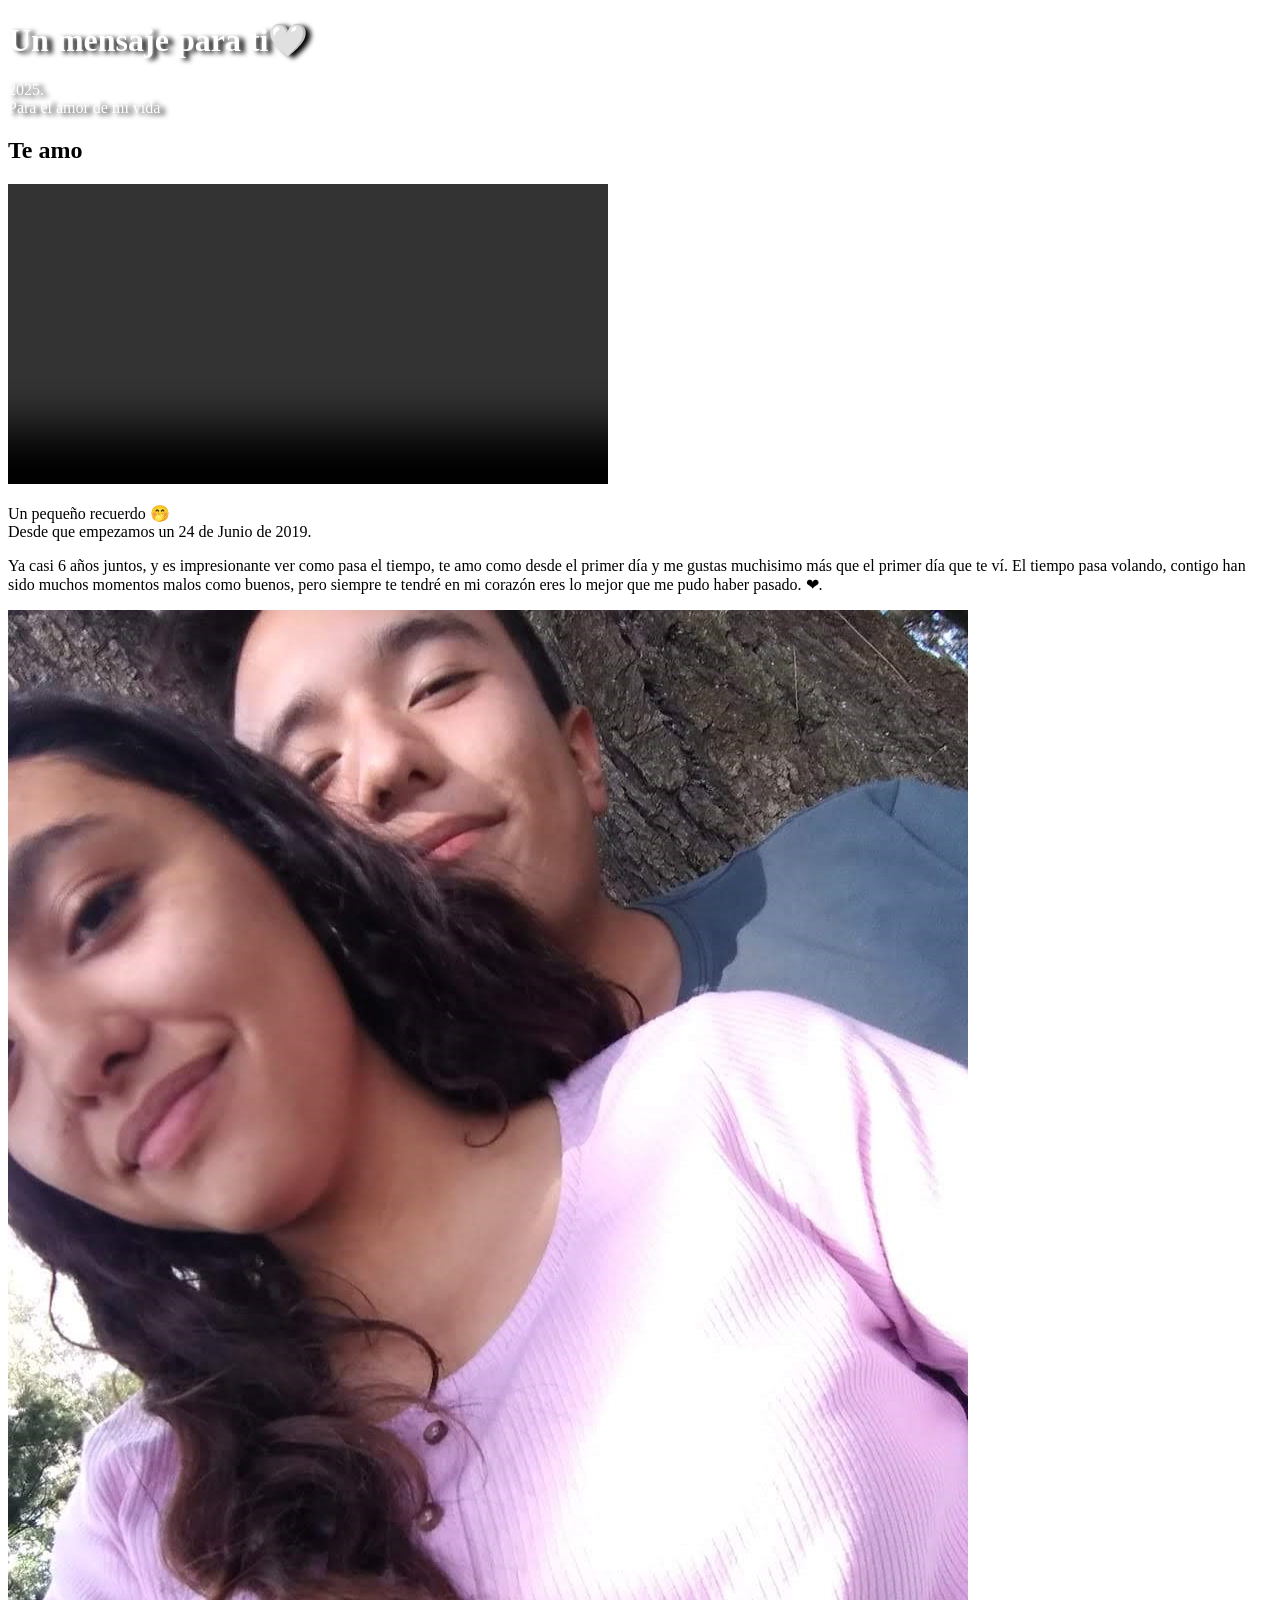
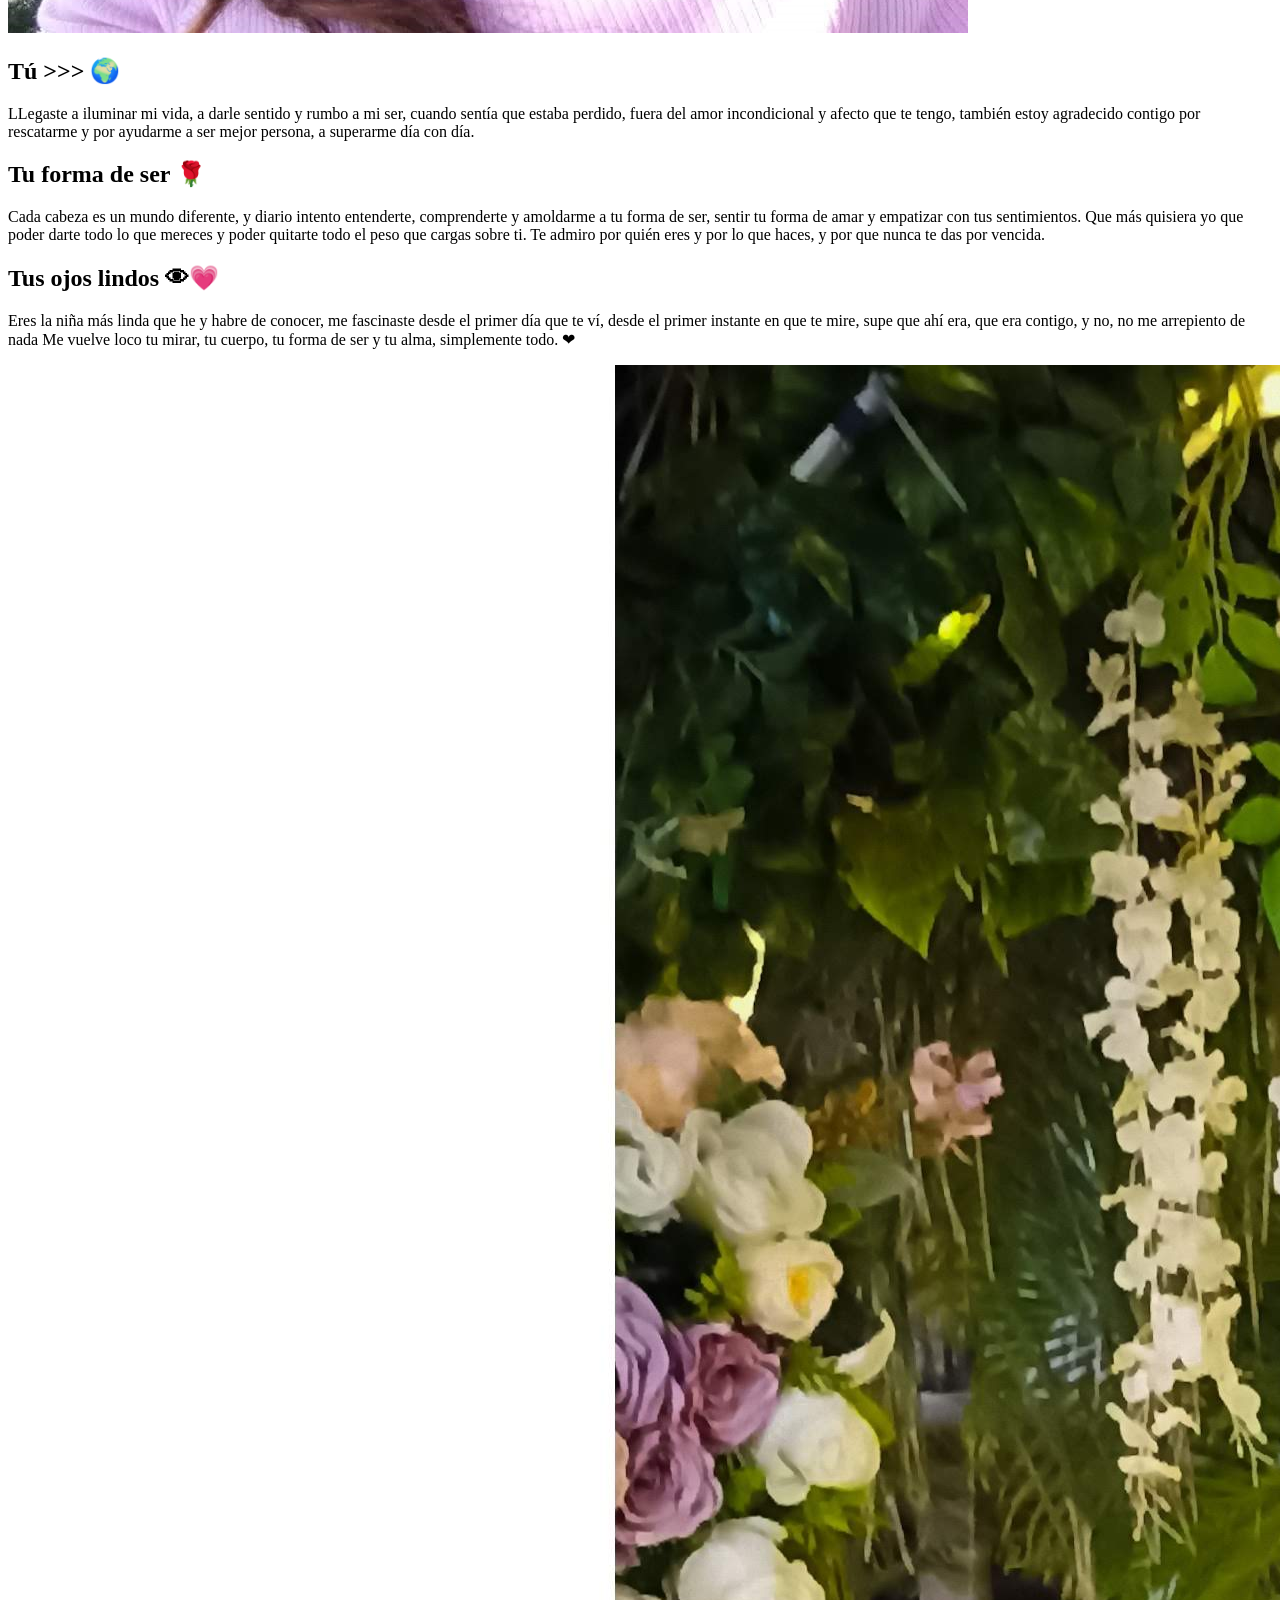
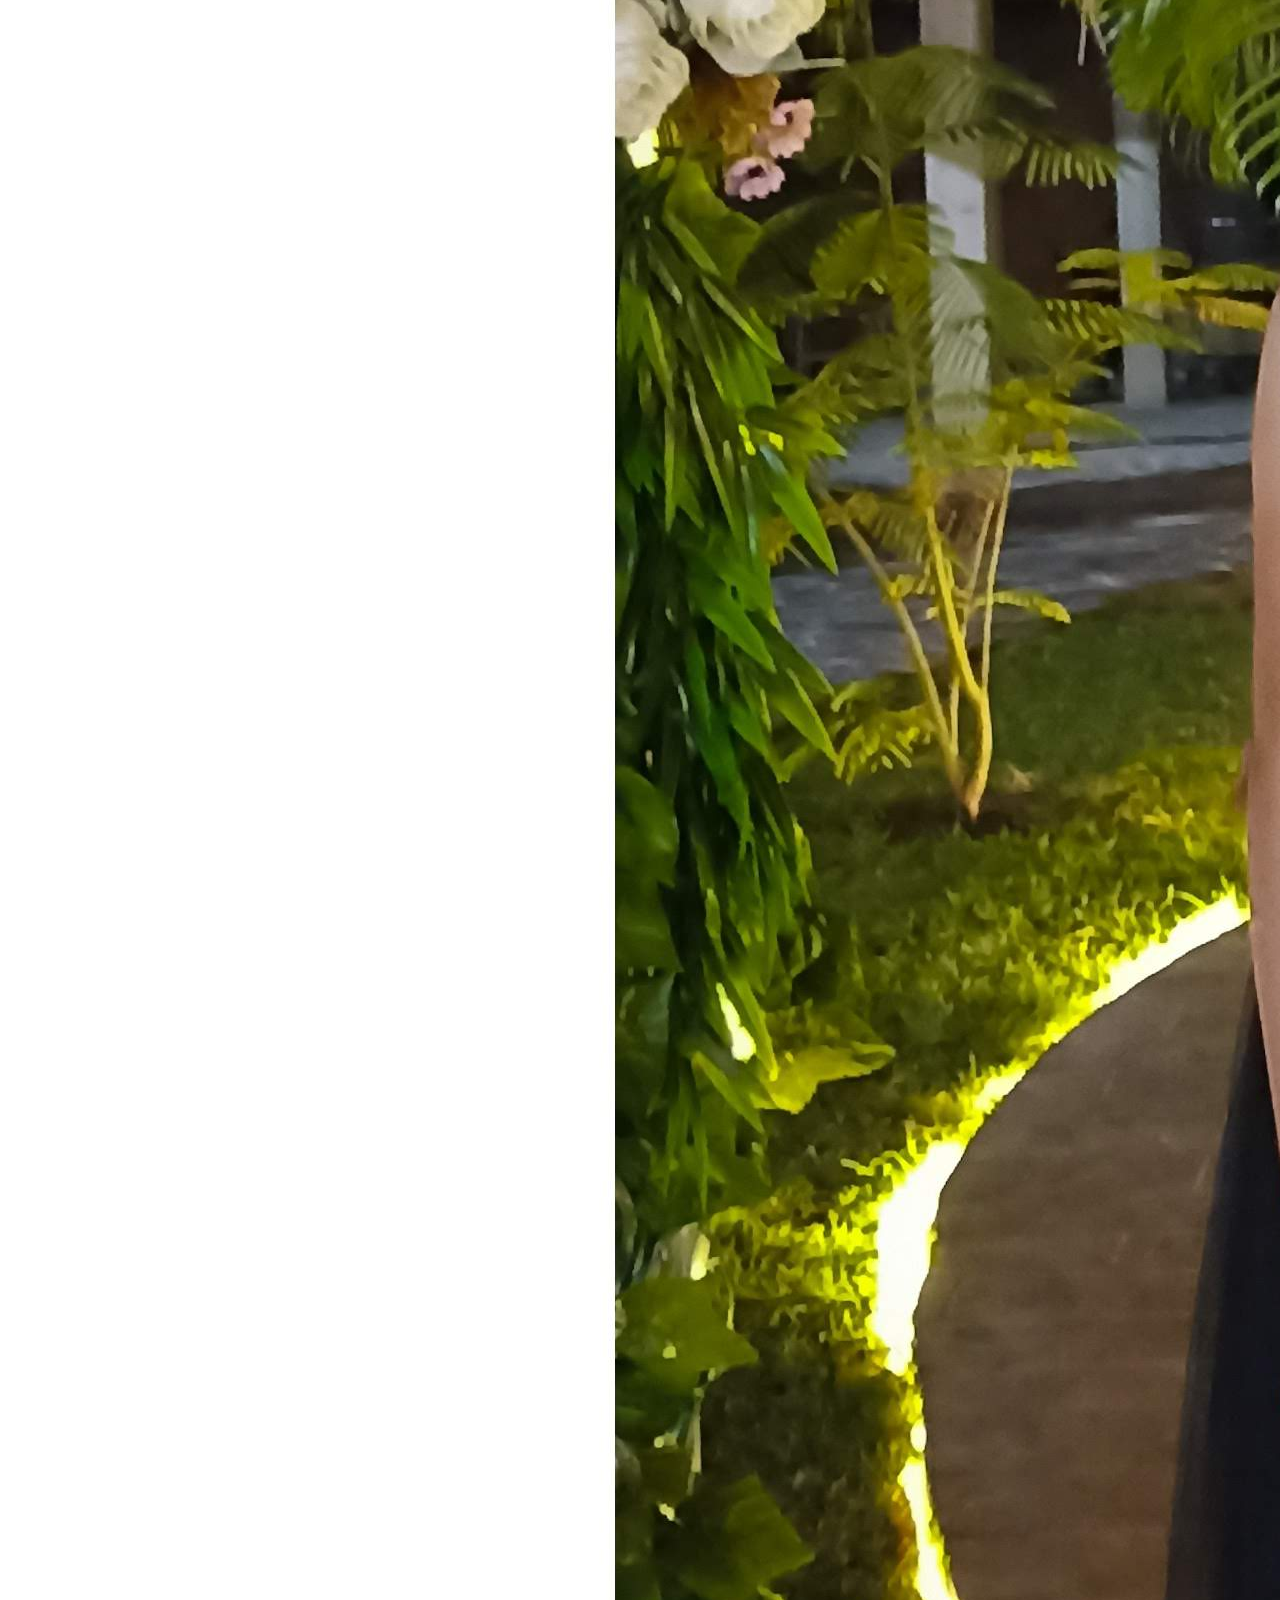
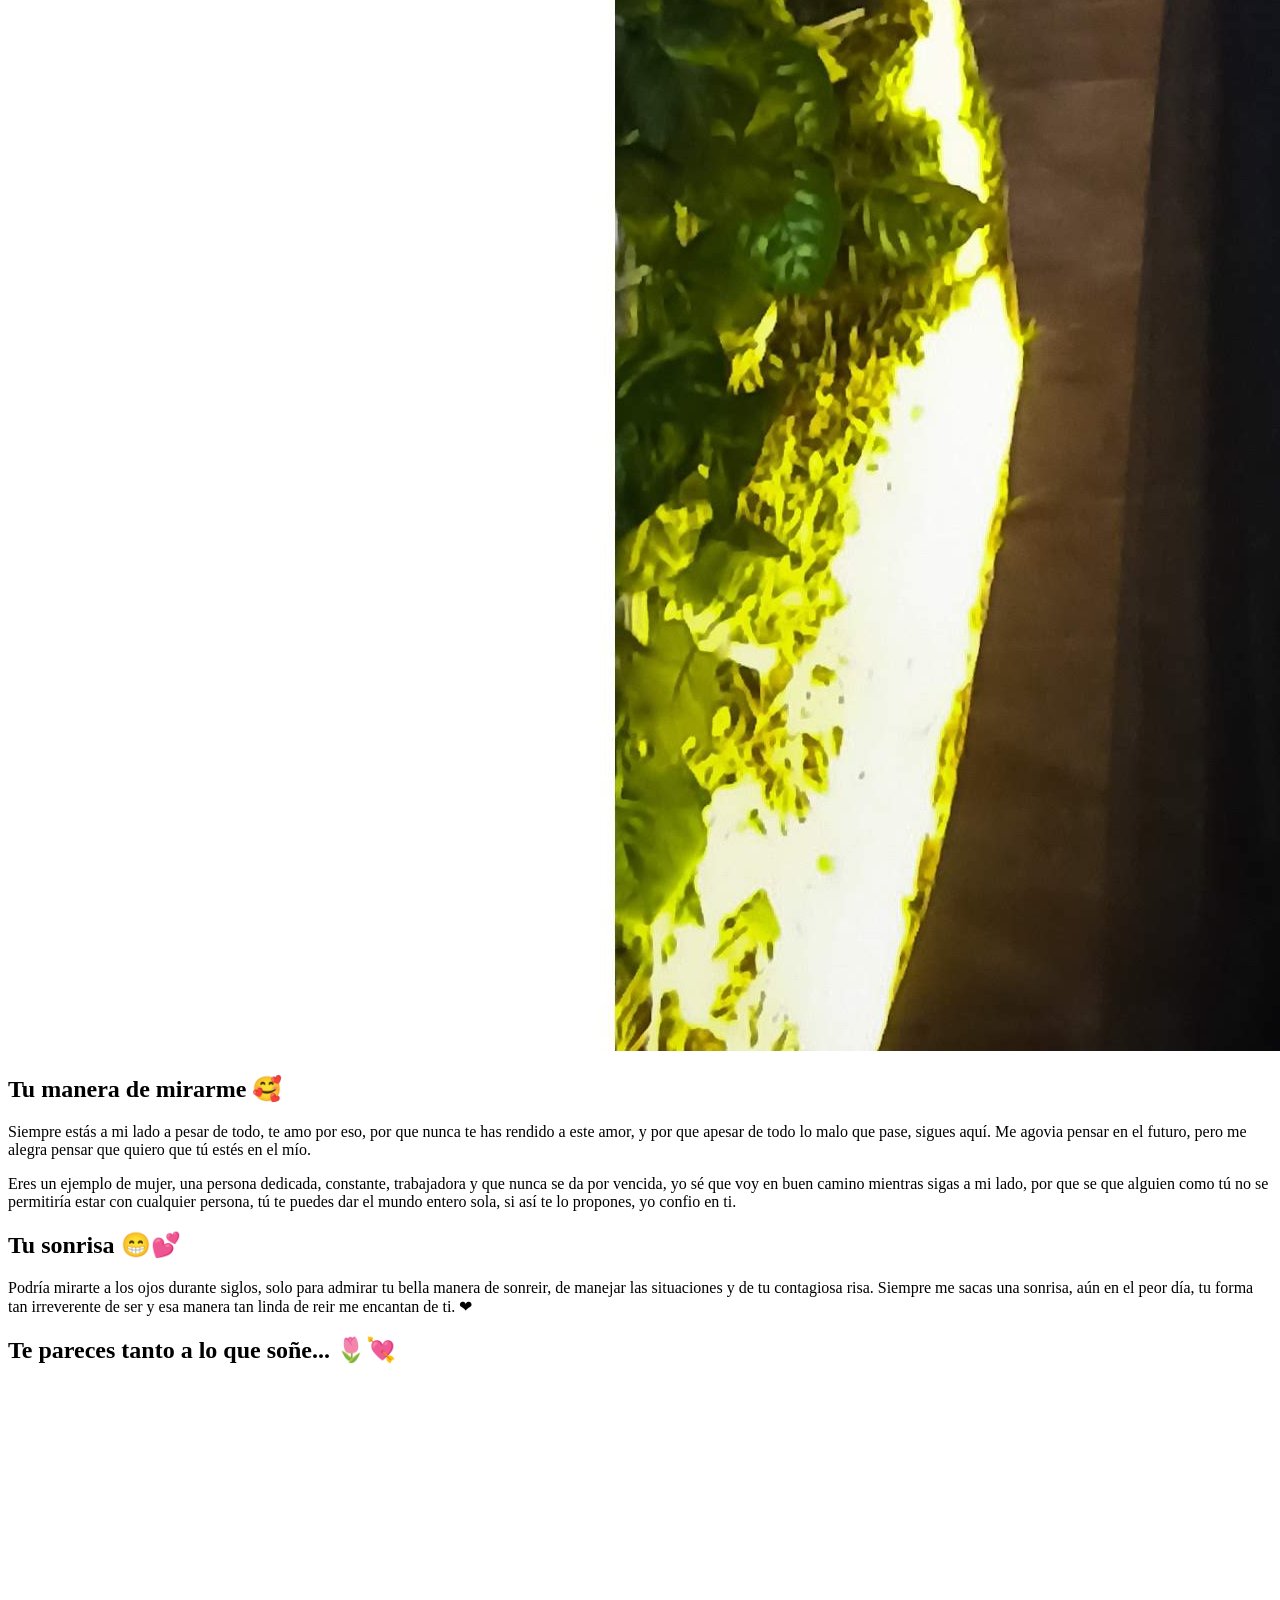
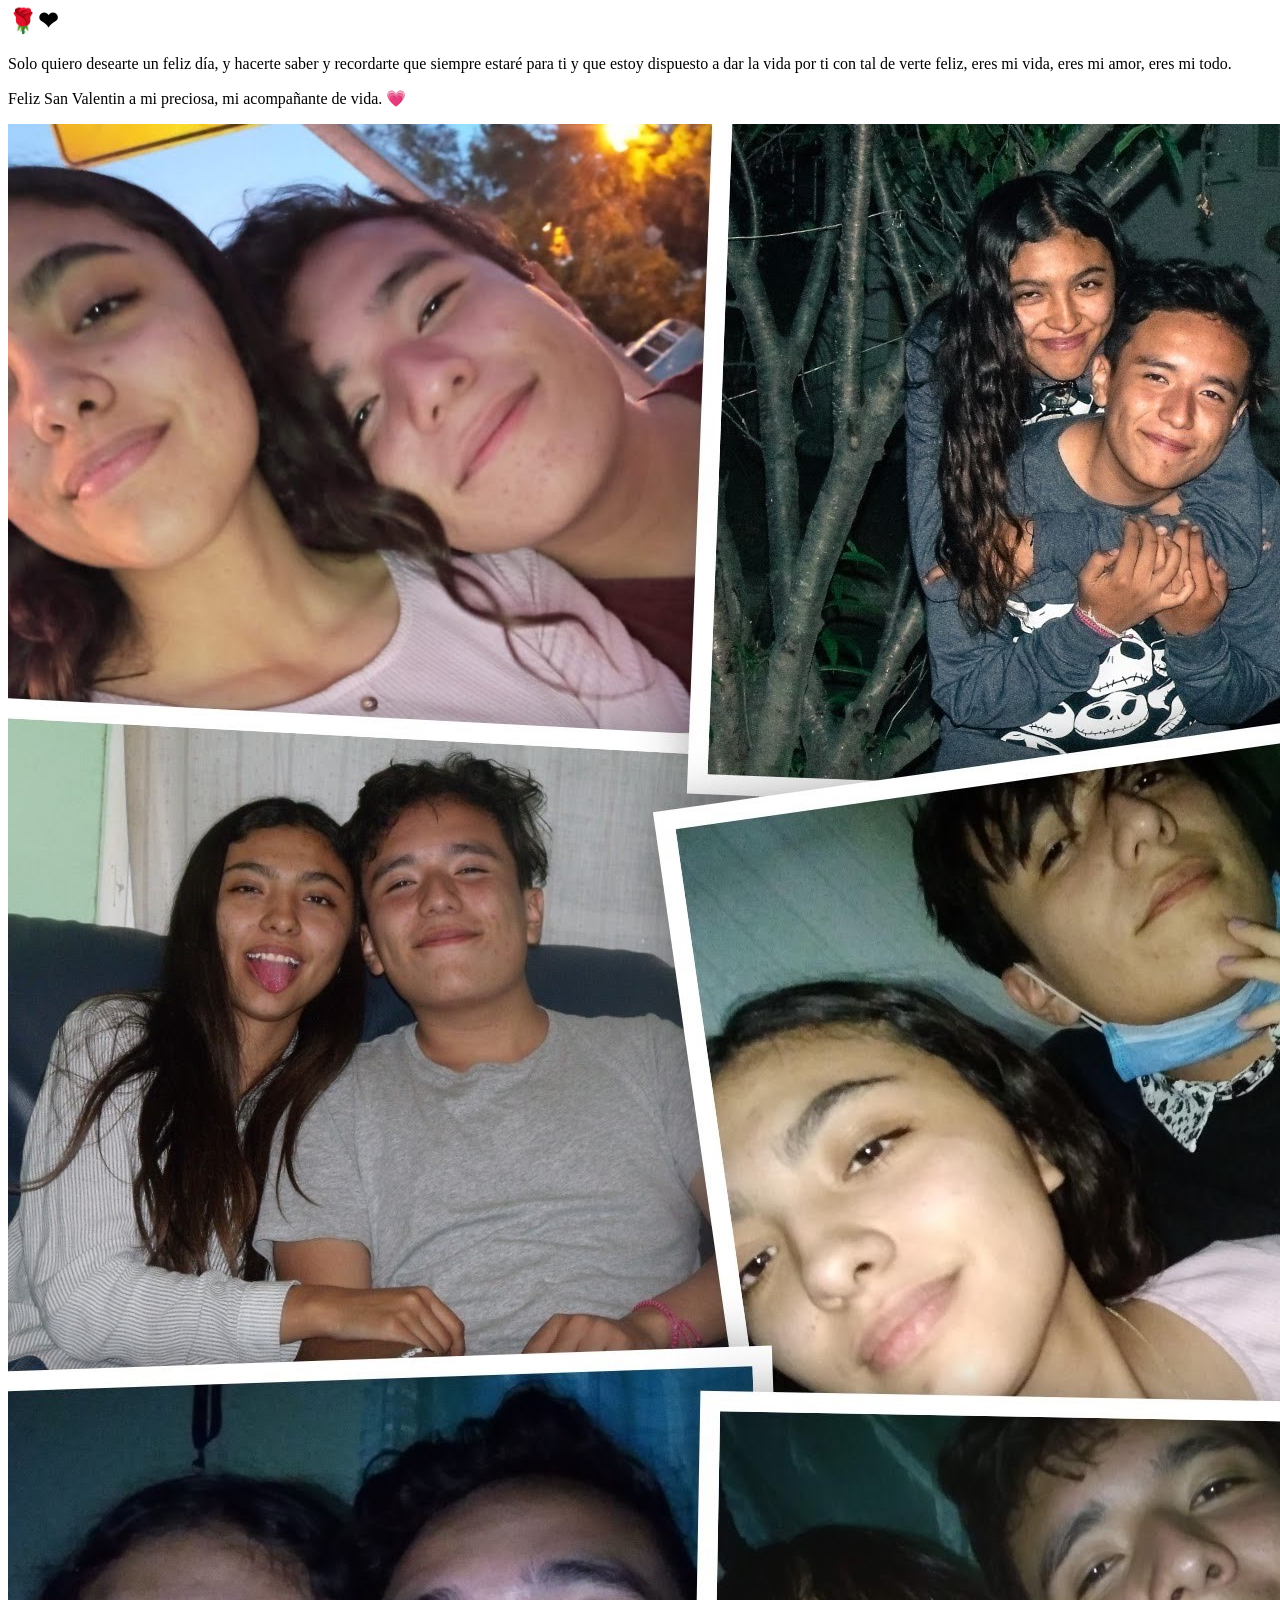
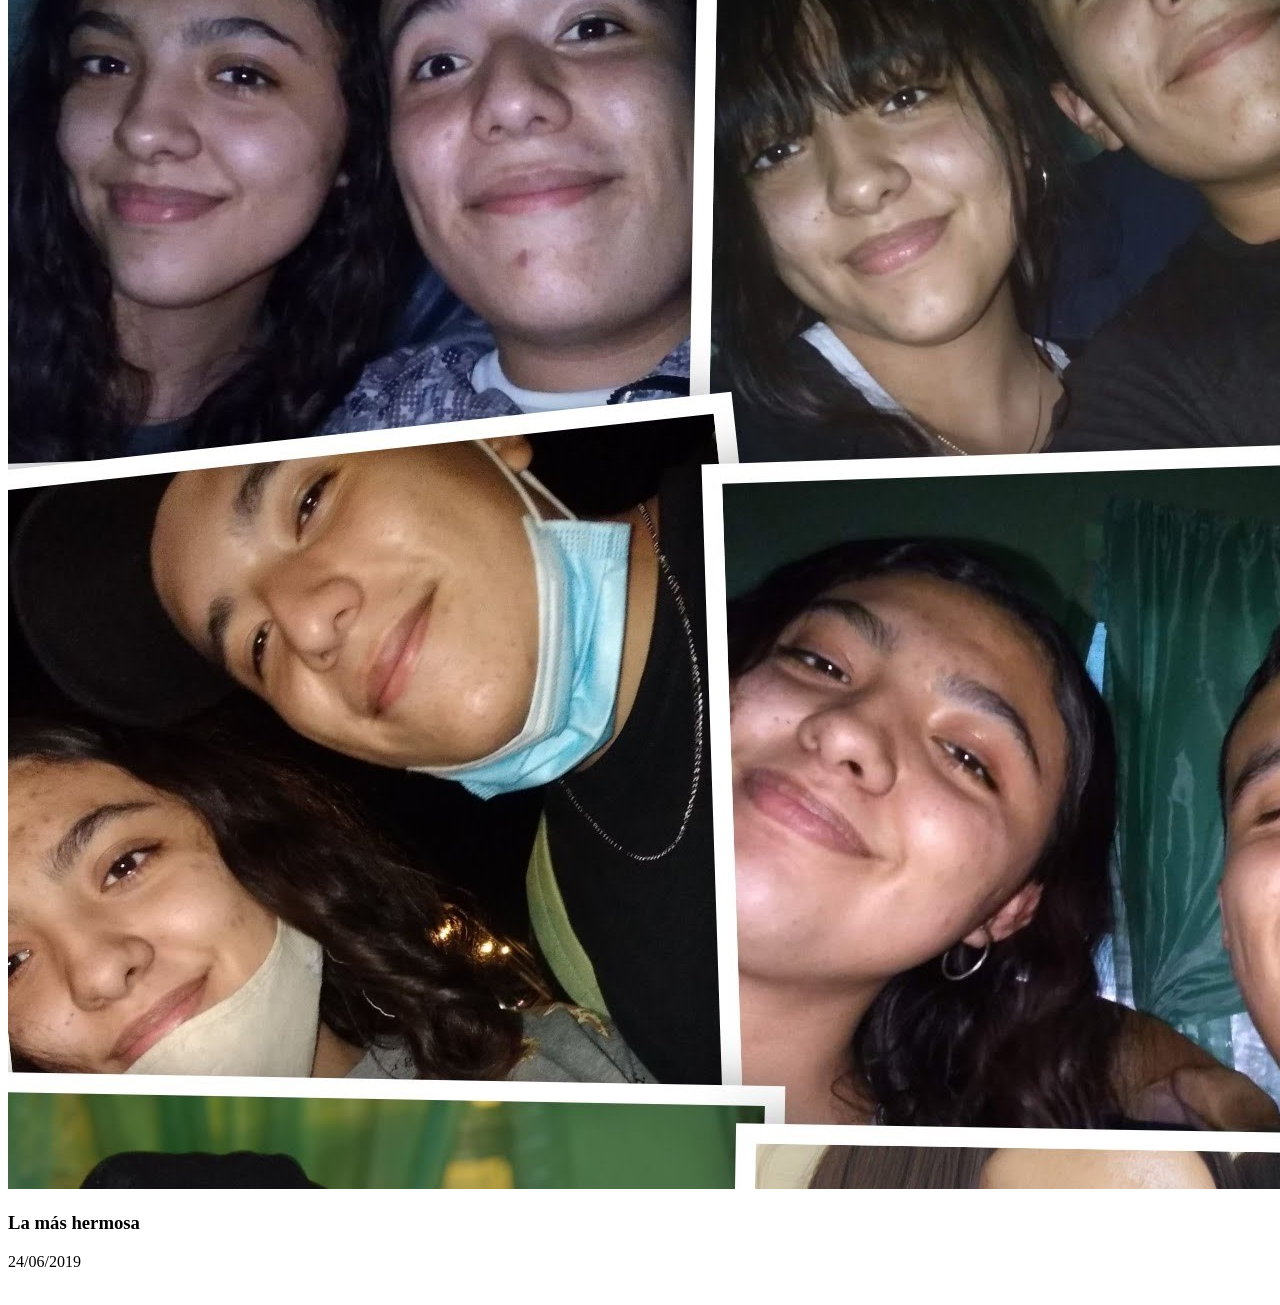
==== book.html @ 389d54ba "first commit" ====
<!DOCTYPE html>
<html lang="en">
  <head>
    <meta charset="UTF-8" />
    <meta name="viewport" content="width=device-width, initial-scale=1.0" />
    <title>KYSC <3</title>
    <link rel="stylesheet" href="Style.css" />
  </head>
  <body>
    <div class="book">
      <div class="page">
        <div class="front cover">
          <h1
            style="
              color: rgb(255, 255, 255);
              text-shadow: 5px 2px 5px rgb(0, 0, 0);
            "
          >
            Un mensaje para ti🤍
          </h1>

          <p
            style="
              color: rgb(255, 255, 255);
              text-shadow: 5px 2px 5px rgb(0, 0, 0);
            "
          >
            2025.<br />Para el amor de mi vida
          </p>
        </div>
        <div class="back">
          <h2>Te amo</h2>

          <video
  src="vid.mp4"
  style="width: 100%; max-width: 600px; height: auto;"
  controls
></video>

          <p>
           Un pequeño recuerdo 🤭 <br />Desde que empezamos
           un 24 de Junio de 2019.
          </p>
        </div>
      </div>
      <!--2nd page-->
      <div class="page">
        <div class="front">
          <p>
            Ya casi 6 años juntos, y es impresionante ver como 
            pasa el tiempo, te amo como desde el primer día y 
            me gustas muchisimo más que el primer día que te ví.
            El tiempo pasa volando, contigo han sido muchos momentos
            malos como buenos, pero siempre te tendré en mi corazón
            eres lo mejor que me pudo haber pasado. ❤.          </p>
        </div>
        <div class="back">
          <img src="./11.jpg" alt="Img 1" />
        </div>
      </div>
      <!--3rd page-->
      <div class="page">
        <div class="front">
          <h2>Tú >>> 🌍</h2>
          <p>
            LLegaste a iluminar mi vida, a darle sentido y rumbo
            a mi ser, cuando sentía que estaba perdido, fuera del amor
            incondicional y afecto que te tengo, también estoy agradecido contigo
            por rescatarme y por ayudarme a ser mejor persona, a superarme día con día.
          </p>
        </div>
        <div class="back">
          <h2>Tu forma de ser 🌹</h2>
          <p>
            Cada cabeza es un mundo diferente, y diario intento entenderte, 
            comprenderte y amoldarme a tu forma de ser, sentir tu forma de amar
            y empatizar con tus sentimientos. Que más quisiera yo que poder darte
            todo lo que mereces y poder quitarte todo el peso que cargas sobre ti.
            Te admiro por quién eres y por lo que haces, y por que nunca te das por vencida.
          </p>
        </div>
      </div>
      <!--4th page-->
      <div class="page">
        <div class="front">
          <h2>Tus ojos lindos 👁💗</h2>
          <p>
            Eres la niña más linda que he y habre de conocer, me fascinaste
            desde el primer día que te ví, desde el primer instante en que 
            te mire, supe que ahí era, que era contigo, y no, no me arrepiento de nada
            Me vuelve loco tu mirar, tu cuerpo, tu forma de ser y tu alma, simplemente todo. ❤
          </p>
        </div>
        <div class="back">
          <img src="./22.jpg" alt="Img 1" />
        </div>
      </div>
      <!--5th page-->
      <div class="page">
        <div class="front">
          <h2>Tu manera de mirarme 🥰</h2>
          <p>
            Siempre estás a mi lado a pesar de todo, te amo por eso, por 
            que nunca te has rendido a este amor, y por que apesar de todo lo malo 
            que pase, sigues aquí. Me agovia pensar en el futuro, pero me alegra pensar
            que quiero que tú estés en el mío.
          </p>
        </div>
        <div class="back">
          <p>
            Eres un ejemplo de mujer, una persona dedicada, constante, trabajadora
            y que nunca se da por vencida, yo sé que voy en buen camino mientras sigas
            a mi lado, por que se que alguien como tú no se permitiría estar con cualquier
            persona, tú te puedes dar el mundo entero sola, si así te lo propones, yo confio en ti.
          </p>
        </div>
      </div>
      <!--6th page-->
      <div class="page">
        <div class="front">
          <h2>Tu sonrisa 😁💕</h2>
          <p>
            Podría mirarte a los ojos durante siglos, solo para admirar tu bella manera
            de sonreir, de manejar las situaciones y de tu contagiosa risa. Siempre me 
            sacas una sonrisa, aún en el peor día, tu forma tan irreverente de ser y esa 
            manera tan linda de reir me encantan de ti. ❤
          </p>
        </div>
        <div class="back">
          <h2>Te pareces tanto a lo que soñe... 🌷💘</h2>
          <iframe 
            style="border-radius:22px" src="https://open.spotify.com/embed/track/40vzZFWG1h60TdZPuxuX3Y?utm_source=generator&theme=0"
            width="100%" height="200" frameBorder="0" allowfullscreen="" 
            allow="autoplay; clipboard-write; encrypted-media; fullscreen; picture-in-picture" loading="lazy">
          </iframe>
        </div>
      </div>
      <!--7th page-->
      <div class="page">
        <div class="front">
          <h2>🌹❤</h2>
          <p>
            Solo quiero desearte un feliz día, y hacerte saber y recordarte que 
            siempre estaré para ti y que estoy dispuesto a dar la vida por ti con tal
            de verte feliz, eres mi vida, eres mi amor, eres mi todo. 
          </p>
        </div>
        <div class="back">
          <p>Feliz San Valentin a mi preciosa, mi acompañante de vida. 💗 </p>
        </div>
      </div>

      <div class="page">
        <div class="front">
          <img src="./44.jpg" alt="Img 1" />
        </div>
        <div class="back cover">
          <h3>La más hermosa</h3>
          <p>
            24/06/2019<br /><a
              href="https://open.spotify.com/intl-es/track/6tu2FHuKL9C8pwNrityweQ?si=60ce54cc39ae41d6"
              target="_blank"
              rel="nofollow"
            ></a>

            <br />
          </p>
        </div>
      </div>
    </div>
    <script src="Script.js"></script>
  </body>
</html>
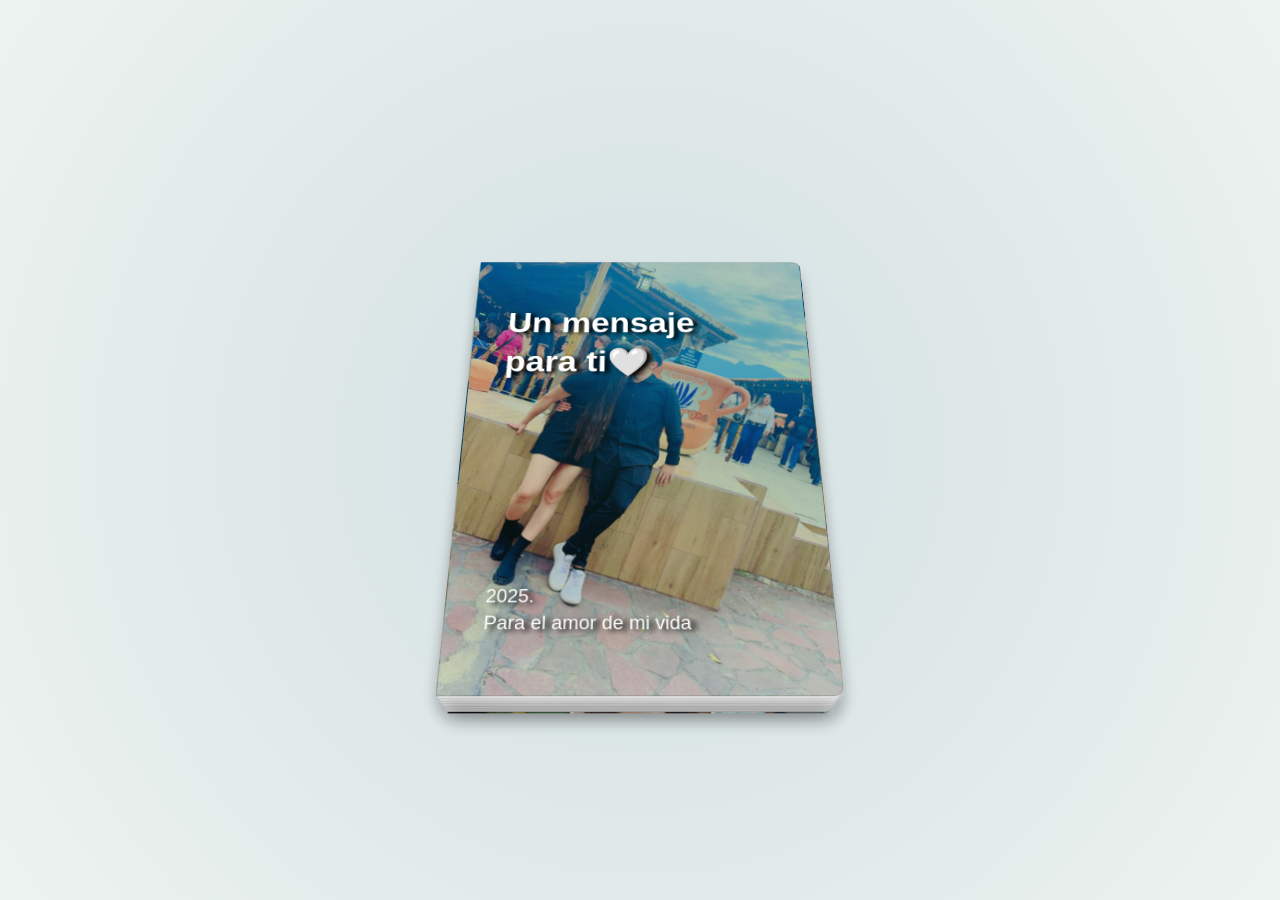
==== commit b6912c64: "Update book.html" ====
--- a/book.html
+++ b/book.html
@@ -4,7 +4,7 @@
     <meta charset="UTF-8" />
     <meta name="viewport" content="width=device-width, initial-scale=1.0" />
     <title>KYSC <3</title>
-    <link rel="stylesheet" href="Style.css" />
+    <link rel="stylesheet" href="style.css" />
   </head>
   <body>
     <div class="book">
@@ -168,6 +168,6 @@
         </div>
       </div>
     </div>
-    <script src="Script.js"></script>
+    <script src="script.js"></script>
   </body>
-</html>+</html>
--- a/style.css
+++ b/style.css
@@ -0,0 +1,142 @@
+* {
+  box-sizing: border-box;
+}
+
+
+
+body {
+  margin: 0;
+  display: flex;
+  min-height: 100dvh;
+  perspective: 1000px;
+  font: 1em/1.4 "Poppins", sans-serif;
+  overflow: hidden;
+  color: hsl(180 68% 5%);
+  background-image: radial-gradient(
+    circle farthest-corner at 50% 50%,
+    hsl(187 20% 88%) 30%,
+    hsl(149 20% 94%) 100%
+  );
+}
+
+.book {
+  position: relative;
+  display: flex;
+  margin: auto;
+  width: 40cqmin;
+  /*1* let pointer event go trough pages of lower Z than .book */
+  pointer-events: none;
+  transform-style: preserve-3d;
+  transition: translate 1s;
+  translate: calc(min(var(--c), 1) * 50%) 0%;
+  /* Incline on the X axis for pages preview */
+  rotate: 1 0 0 30deg;
+}
+
+.page {
+  /* PS: Don't go below thickness 0.5 or the pages might transpare */
+  --thickness: 4;
+  flex: none;
+  display: flex;
+  width: 100%;
+  font-size: 2cqmin;
+  /*1* allow pointer events on pages */
+  pointer-events: all;
+  user-select: none;
+  transform-style: preserve-3d;
+  transform-origin: left center;
+  transition: transform 1s,
+    rotate 1s ease-in
+      calc((min(var(--i), var(--c)) - max(var(--i), var(--c))) * 50ms);
+  translate: calc(var(--i) * -100%) 0px 0px;
+  transform: translateZ(
+    calc((var(--c) - var(--i) - 0.5) * calc(var(--thickness) * 0.23cqmin))
+  );
+  rotate: 0 1 0 calc(clamp(0, var(--c) - var(--i), 1) * -180deg);
+}
+
+.front,
+.back {
+  position: relative;
+  flex: none;
+  width: 100%;
+  backface-visibility: hidden;
+  overflow: hidden;
+  background-color: #fff;
+  /* Fix backface visibility Firefox: */
+  translate: 0px;
+}
+
+.back {
+  translate: -100% 0;
+  rotate: 0 1 0 180deg;
+}
+
+/* That's it. Your FlipBook customization styles: */
+
+.book {
+  counter-reset: page -1;
+  & a {
+    color: inherit;
+  }
+}
+
+.page {
+  box-shadow: 0em 0.5em 1em -0.2em #00000020;
+}
+
+.front,
+.back {
+  display: flex;
+  flex-flow: column wrap;
+  justify-content: space-between;
+  padding: 2em;
+  border: 1px solid #0002;
+
+  &:has(img) {
+    padding: 0;
+  }
+
+  & img {
+    width: 100%;
+    height: 100%;
+    object-fit: cover;
+  }
+
+  &::after {
+    position: absolute;
+    bottom: 1em;
+    counter-increment: page;
+    content: counter(page) ".";
+    font-size: 0.8em;
+  }
+}
+.cover {
+  &::after {
+    content: "";
+  }
+}
+.front {
+  &::after {
+    right: 1em;
+  }
+  background: linear-gradient(to left, #f7f7f7 80%, #eee 100%);
+  border-radius: 0.1em 0.5em 0.5em 0.1em;
+}
+.back {
+  &::after {
+    left: 1em;
+  }
+  background-image: linear-gradient(to right, #f7f7f7 80%, #eee 100%);
+  border-radius: 0.5em 0.1em 0.1em 0.5em;
+}
+
+.cover {
+  background: radial-gradient(
+      circle farthest-corner at 80% 20%,
+      hsl(150 80% 20% / 0.3) 0%,
+      hsl(170 60% 10% / 0.1) 100%
+    ),
+    hsl(231, 32%, 29%) url("./33.jpg") 50% / cover;
+  color: hsl(200 30% 98%);
+}
